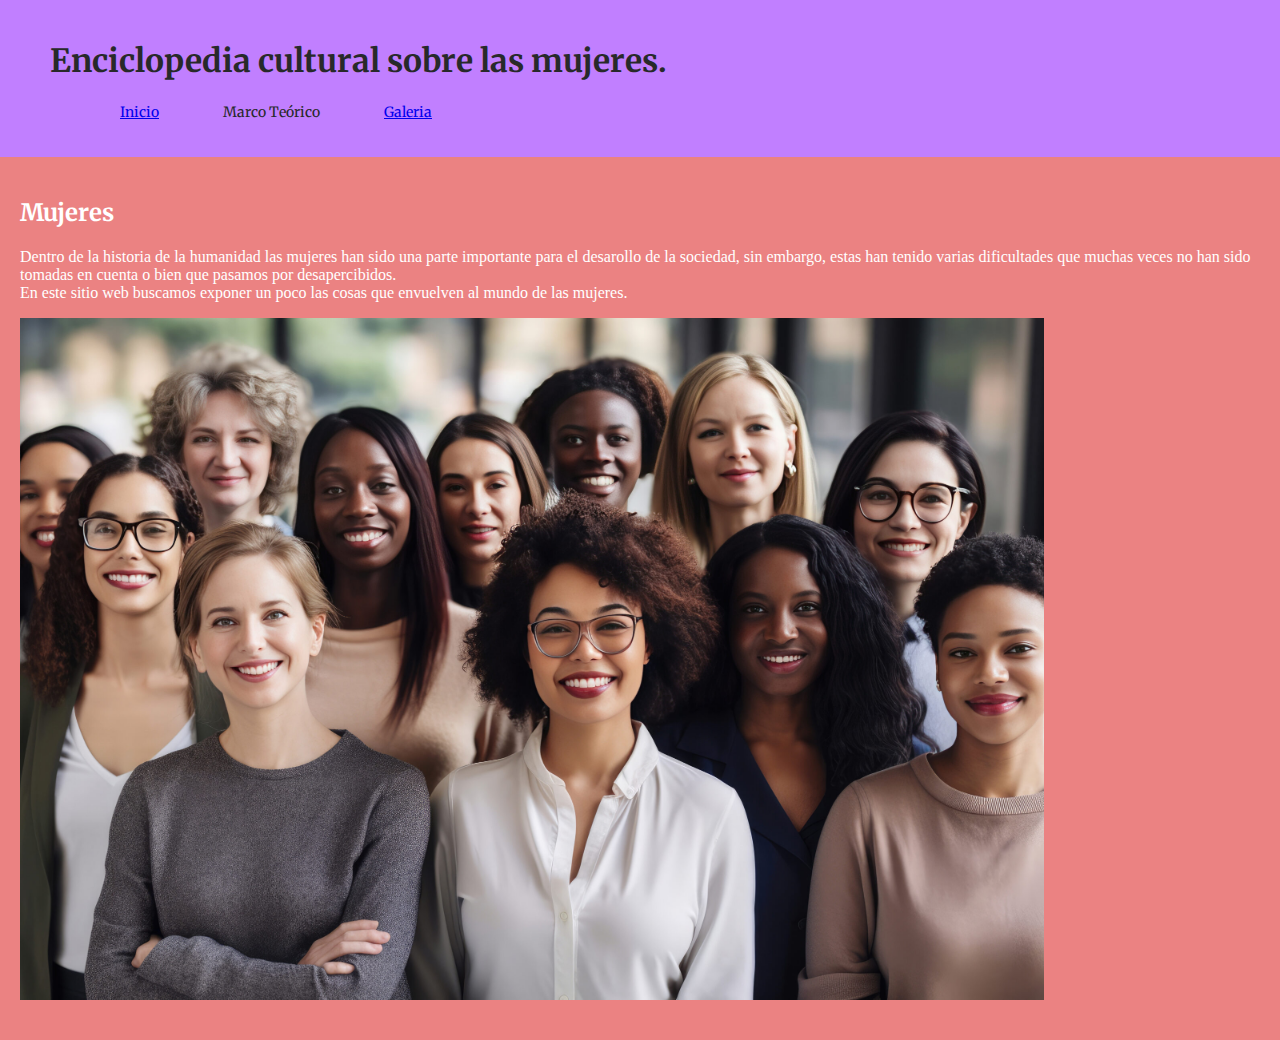
==== Wikipedia-mujeres/index.html @ a5a40515 "Update index.html" ====
<!DOCTYPE html>
<html lang="es">
    <head>
        <meta charset="utf-8">
        <meta name="description" content="Actividad analisis de la cultura">
        <meta name="keywords" content="Ev.1, mujeres, analisis, cultura, html, wiki, fav, uanl, 408">
        <title>Wikipedia cultural: Mujeres</title>
        <link rel="stylesheet" href="estilos/forma.css">
        <link href="https://fonts.googleapis.com/css2?family=Archivo+Black&family=Merriweather:ital,wght@0,300;0,400;0,700;0,900;1,300;1,400;1,700;1,900&family=New+Amsterdam&family=Poppins:ital,wght@0,100;0,200;0,300;0,400;0,500;0,600;0,700;0,800;0,900;1,100;1,200;1,300;1,400;1,500;1,600;1,700;1,800;1,900&display=swap" rel="stylesheet">
    </head>

    <body>
        <header>
            <div>
                <h1>Enciclopedia cultural sobre las mujeres.</h1>
                <nav>
                    <ul>
                        <a href="index.html"><li>Inicio</li></a>
                        <li>Marco Teórico</li>
                        <a href="galeria.html"><li>Galeria</li></a>
                    </ul>
                </nav>
            </div>
        </header>

        <div class="container">
            <div class="columna-derecha">
                <h2>Mujeres</h2>
                <p></p>
                <p>Dentro de la historia de la humanidad las mujeres han sido una parte importante
                    para el desarollo de la sociedad, sin embargo, estas han tenido varias dificultades
                    que muchas veces no han sido tomadas en cuenta o bien que pasamos por desapercibidos.
                    <br>En este sitio web buscamos exponer un poco las cosas que envuelven al mundo de las mujeres.
                </p>

                <img src="img/Mujeres.jpeg" alt="Una imagen de varias mujeres.">
                <p></p>
            </div>
        </div>

    </body>
</html>
---- Wikipedia-mujeres/estilos/forma.css ----
/*Estilos para la wiki de mujeres*/

header {
    background-color: rgb(193, 127, 255);
    color: #28292a;
    padding: 20px 50px;
    display: flex;
    align-items: center;
}

body {
    margin: 0;
    padding: 0;
}

h1 {
   font-family: "Merriweather", serif;
}

h2,h3,h4 {
    font-family: "Merriweather", serif;
}

nav ul li{
    list-style: none;
    display: inline;
    padding: 0px 30px;
    margin: 0;
    font-family: "Merriweather", serif;
    font-size: 14px;
}

.container {
    display: flex;
}

.columna-derecha {
    color: #fff;
    flex: 1;
    padding: 20px;
    background-color: #eb8282;
}

.columna-derecha img{
    width: 1024px;   
}

.galeria {
    display: flex;
}

.galeria img {
    width: 142.5px;
    height: 142.5px;
    margin-right: 20px;
    cursor: pointer;
    border-radius: 5px;
}

#imagengrande {
    margin-top: 20px;
}

#imagenprincipal {
    max-width: 1280px;
    border-radius: 10px;
}
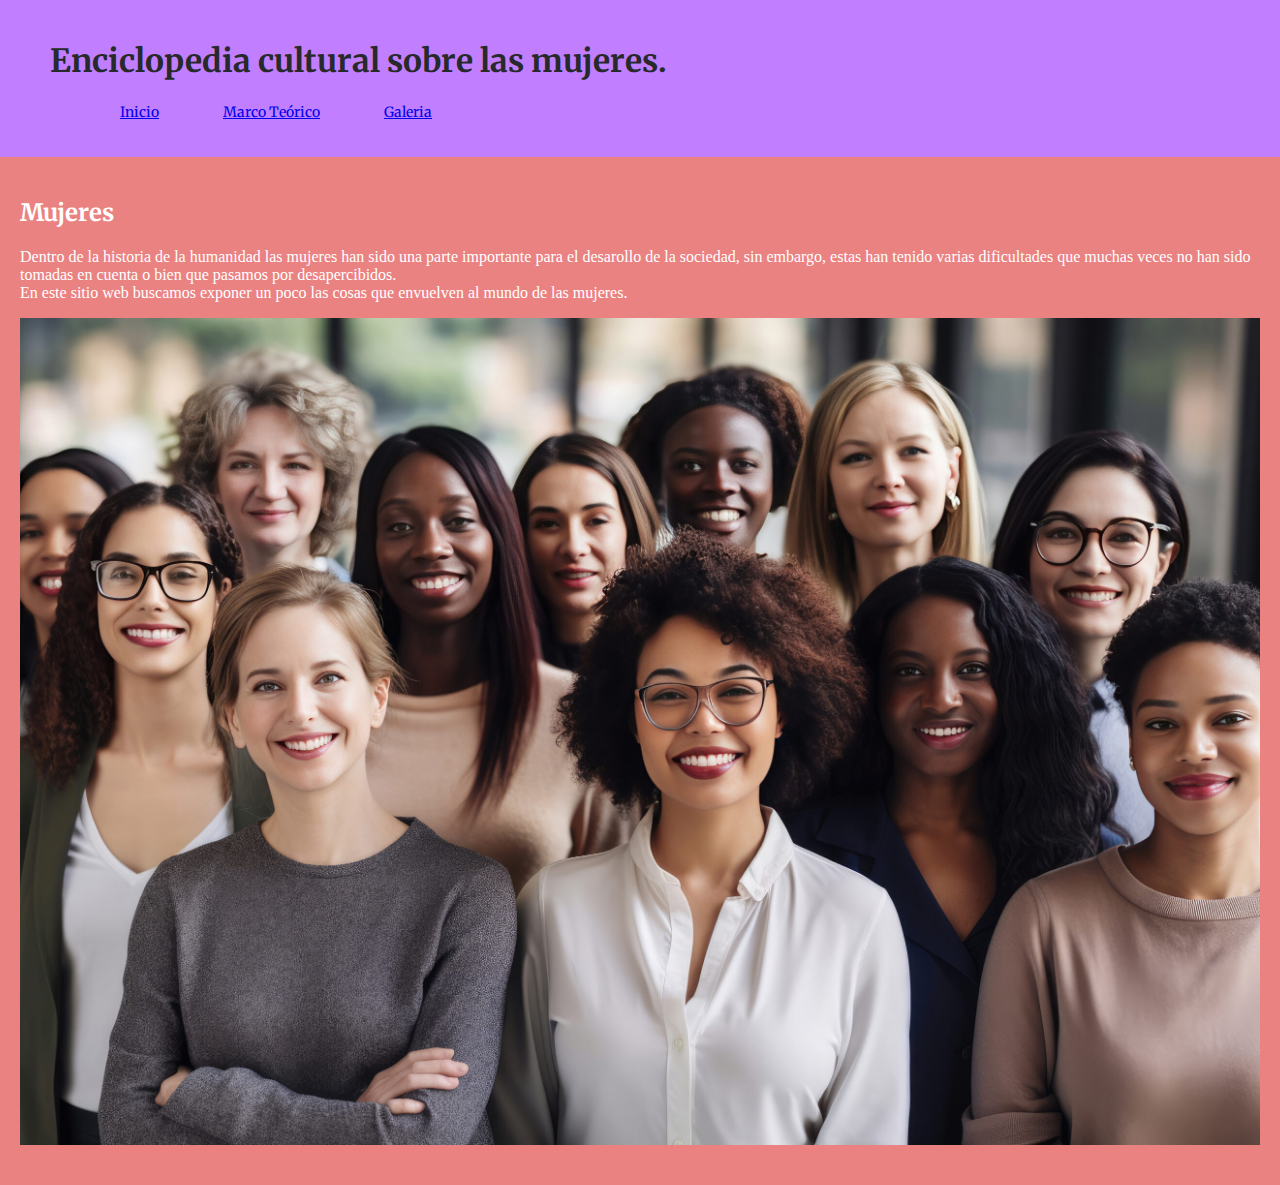
==== commit cc2ebe56: "Update index.html" ====
--- a/Wikipedia-mujeres/index.html
+++ b/Wikipedia-mujeres/index.html
@@ -16,7 +16,7 @@
                 <nav>
                     <ul>
                         <a href="index.html"><li>Inicio</li></a>
-                        <li>Marco Teórico</li>
+                        <a href="marcoteo.html"><li>Marco Teórico</li></a>
                         <a href="galeria.html"><li>Galeria</li></a>
                     </ul>
                 </nav>
--- a/Wikipedia-mujeres/estilos/forma.css
+++ b/Wikipedia-mujeres/estilos/forma.css
@@ -42,19 +42,20 @@
 }
 
 .columna-derecha img{
-    width: 1024px;   
+   max-width: 100%; 
 }
 
 .galeria {
-    display: flex;
+    display: inline;
 }
 
 .galeria img {
     width: 142.5px;
     height: 142.5px;
     margin-right: 20px;
+    padding: 10px 0;
     cursor: pointer;
-    border-radius: 5px;
+    border-radius: 15%;
 }
 
 #imagengrande {
@@ -64,4 +65,5 @@
 #imagenprincipal {
     max-width: 1280px;
     border-radius: 10px;
+    margin-top: 15px;
 }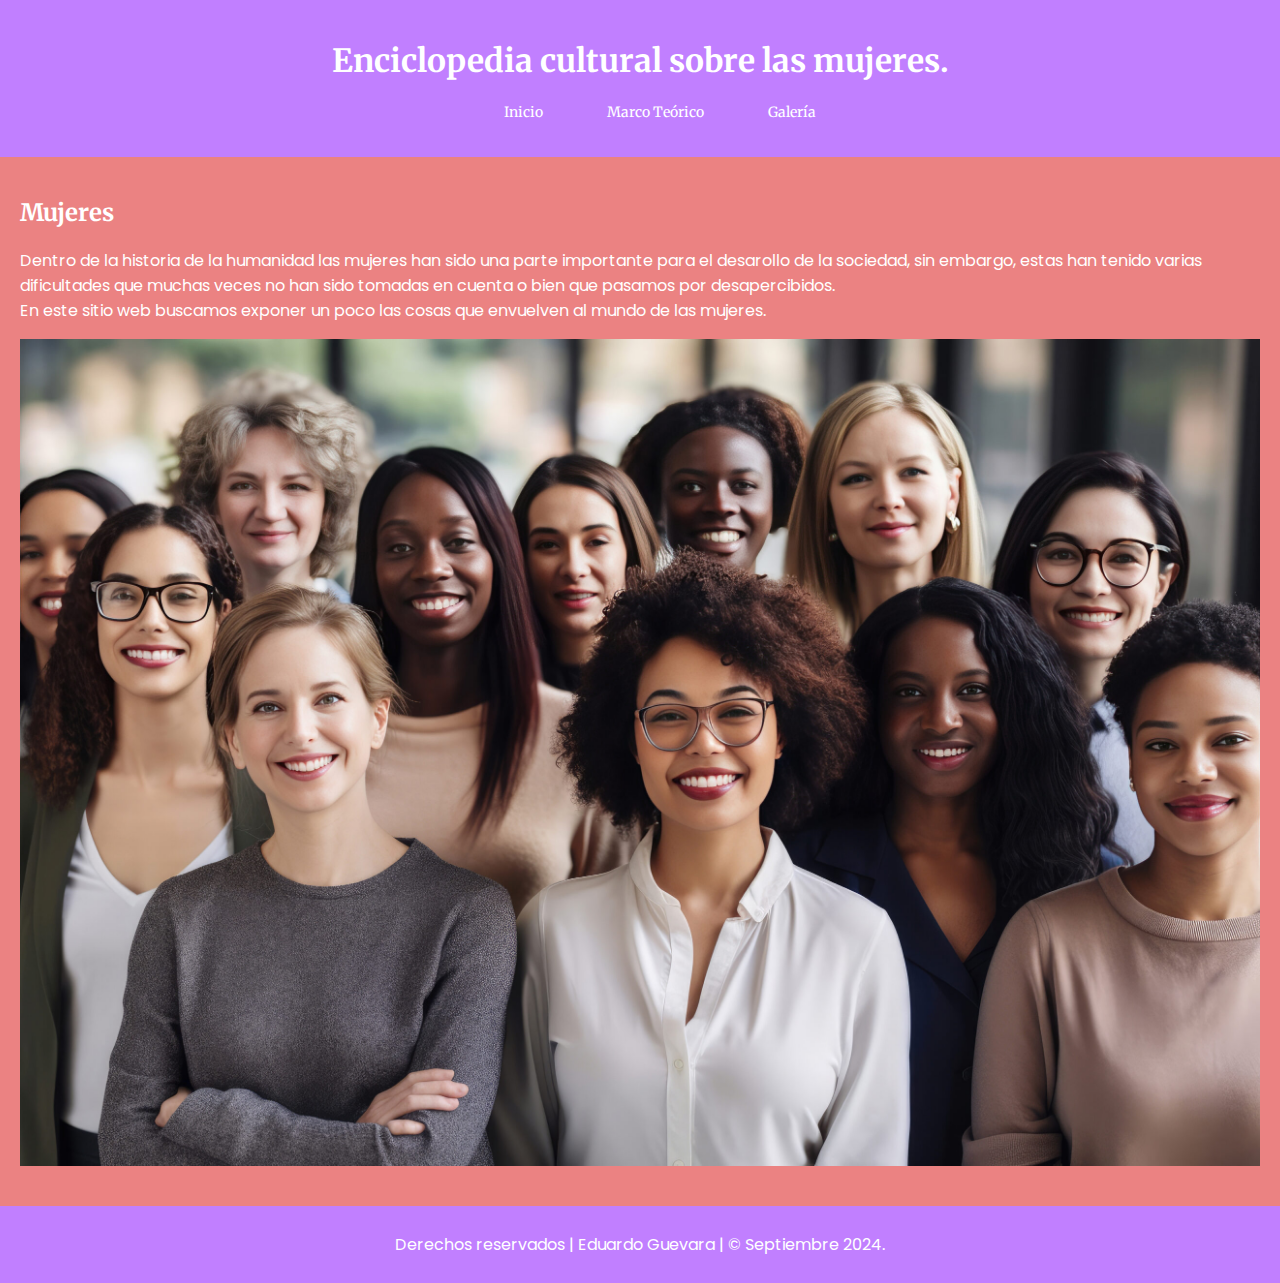
==== commit 45b5bd68: "Cambios css" ====
--- a/Wikipedia-mujeres/index.html
+++ b/Wikipedia-mujeres/index.html
@@ -15,9 +15,9 @@
                 <h1>Enciclopedia cultural sobre las mujeres.</h1>
                 <nav>
                     <ul>
-                        <a href="index.html"><li>Inicio</li></a>
-                        <a href="marcoteo.html"><li>Marco Teórico</li></a>
-                        <a href="galeria.html"><li>Galeria</li></a>
+                        <li><a href="index.html">Inicio</a></li>
+                        <li><a href="marcoteo.html">Marco Teórico</a></li>
+                        <li><a href="galeria.html">Galería</a></li>
                     </ul>
                 </nav>
             </div>
@@ -38,5 +38,9 @@
             </div>
         </div>
 
+        <footer>
+            <p>Derechos reservados | Eduardo Guevara | &copy; Septiembre 2024.</p>
+        </footer>
+
     </body>
 </html>--- a/Wikipedia-mujeres/estilos/forma.css
+++ b/Wikipedia-mujeres/estilos/forma.css
@@ -2,10 +2,9 @@
 
 header {
     background-color: rgb(193, 127, 255);
-    color: #28292a;
+    color: #fff;
     padding: 20px 50px;
-    display: flex;
-    align-items: center;
+    text-align: center;
 }
 
 body {
@@ -21,13 +20,23 @@
     font-family: "Merriweather", serif;
 }
 
-nav ul li{
+nav ul li {
     list-style: none;
     display: inline;
     padding: 0px 30px;
     margin: 0;
     font-family: "Merriweather", serif;
     font-size: 14px;
+}
+
+nav ul li a {
+    text-decoration: none;
+    color: #fff;
+}
+
+p {
+    font-family: "Poppins", sans-serif;
+    font-size: 16px;
 }
 
 .container {
@@ -45,6 +54,13 @@
    max-width: 100%; 
 }
 
+footer {
+    background-color: rgb(193, 127, 255);
+    color: #fff;
+    padding: 10px;
+    text-align: center;
+}
+/*Aquí va la sección de la galería*/
 .galeria {
     display: inline;
 }
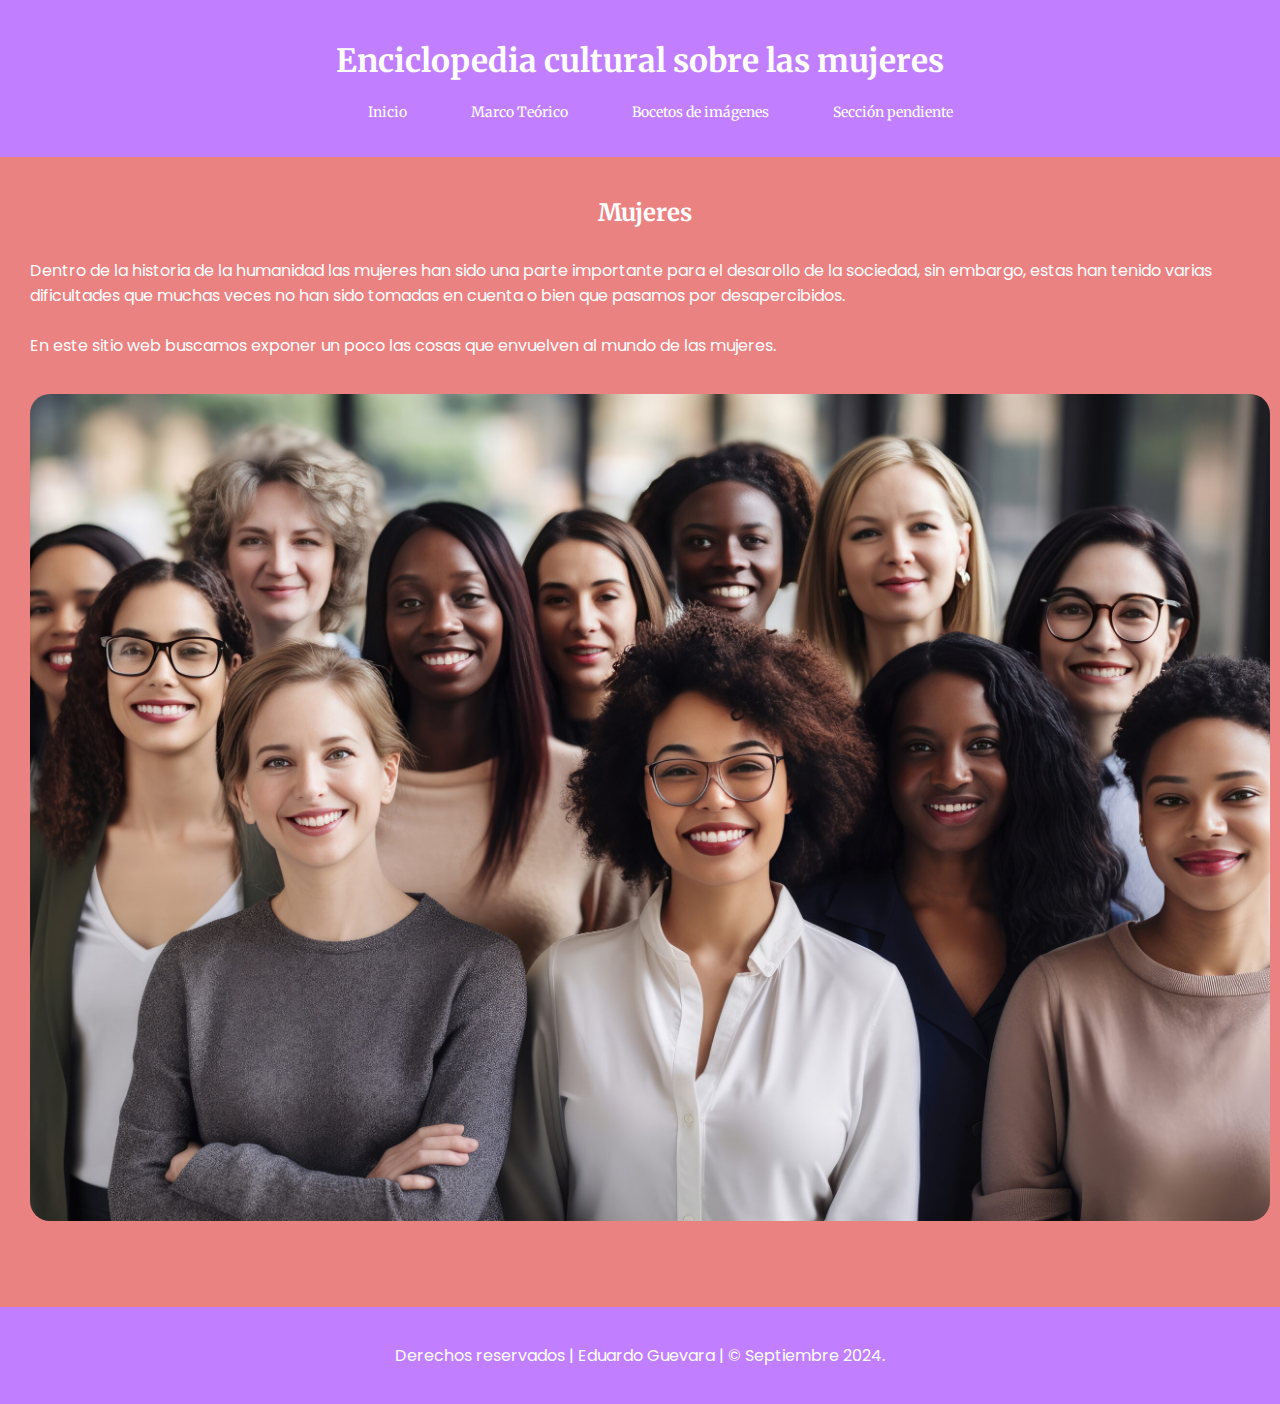
==== commit 28d7c64a: "Update index.html" ====
--- a/Wikipedia-mujeres/index.html
+++ b/Wikipedia-mujeres/index.html
@@ -12,12 +12,13 @@
     <body>
         <header>
             <div>
-                <h1>Enciclopedia cultural sobre las mujeres.</h1>
+                <h1>Enciclopedia cultural sobre las mujeres</h1>
                 <nav>
                     <ul>
                         <li><a href="index.html">Inicio</a></li>
                         <li><a href="marcoteo.html">Marco Teórico</a></li>
-                        <li><a href="galeria.html">Galería</a></li>
+                        <li><a href="galeria.html">Bocetos de imágenes</a></li>
+                        <li><a href="sección.html">Sección pendiente</a></li>
                     </ul>
                 </nav>
             </div>
@@ -26,10 +27,10 @@
         <div class="container">
             <div class="columna-derecha">
                 <h2>Mujeres</h2>
-                <p></p>
                 <p>Dentro de la historia de la humanidad las mujeres han sido una parte importante
                     para el desarollo de la sociedad, sin embargo, estas han tenido varias dificultades
                     que muchas veces no han sido tomadas en cuenta o bien que pasamos por desapercibidos.
+                    <br>
                     <br>En este sitio web buscamos exponer un poco las cosas que envuelven al mundo de las mujeres.
                 </p>
 
--- a/Wikipedia-mujeres/estilos/forma.css
+++ b/Wikipedia-mujeres/estilos/forma.css
@@ -16,7 +16,12 @@
    font-family: "Merriweather", serif;
 }
 
-h2,h3,h4 {
+h2 {
+    font-family: "Merriweather", serif;
+    text-align: center;
+}
+
+h3,h4 {
     font-family: "Merriweather", serif;
 }
 
@@ -51,8 +56,9 @@
 }
 
 .columna-derecha img{
-   max-width: 100%; 
-}
+    max-width: 100%;
+    border-radius: 30px;
+ }
 
 footer {
     background-color: rgb(193, 127, 255);
@@ -60,26 +66,46 @@
     padding: 10px;
     text-align: center;
 }
+/*Aquí va lo del marco teórico*/
+
+.d-flex{
+    display: flex;
+}
+
+.info{
+    margin: 10px;
+}
+
+.d-flex img {
+    width: 150px;
+    border-radius: 18px;
+    align-items: center;
+}
+
+h2 {
+    padding-left: 10px;
+}
+
+img,p, h3 {
+    padding: 10px;
+}
+
 /*Aquí va la sección de la galería*/
-.galeria {
-    display: inline;
-}
 
 .galeria img {
     width: 142.5px;
     height: 142.5px;
-    margin-right: 20px;
-    padding: 10px 0;
+    margin-right: 0px;
+    padding: 5px;
     cursor: pointer;
     border-radius: 15%;
 }
 
 #imagengrande {
-    margin-top: 20px;
+    margin-top: 0px;
 }
 
 #imagenprincipal {
-    max-width: 1280px;
-    border-radius: 10px;
-    margin-top: 15px;
+    width: 1024px;
+    border-radius: 20px;
 }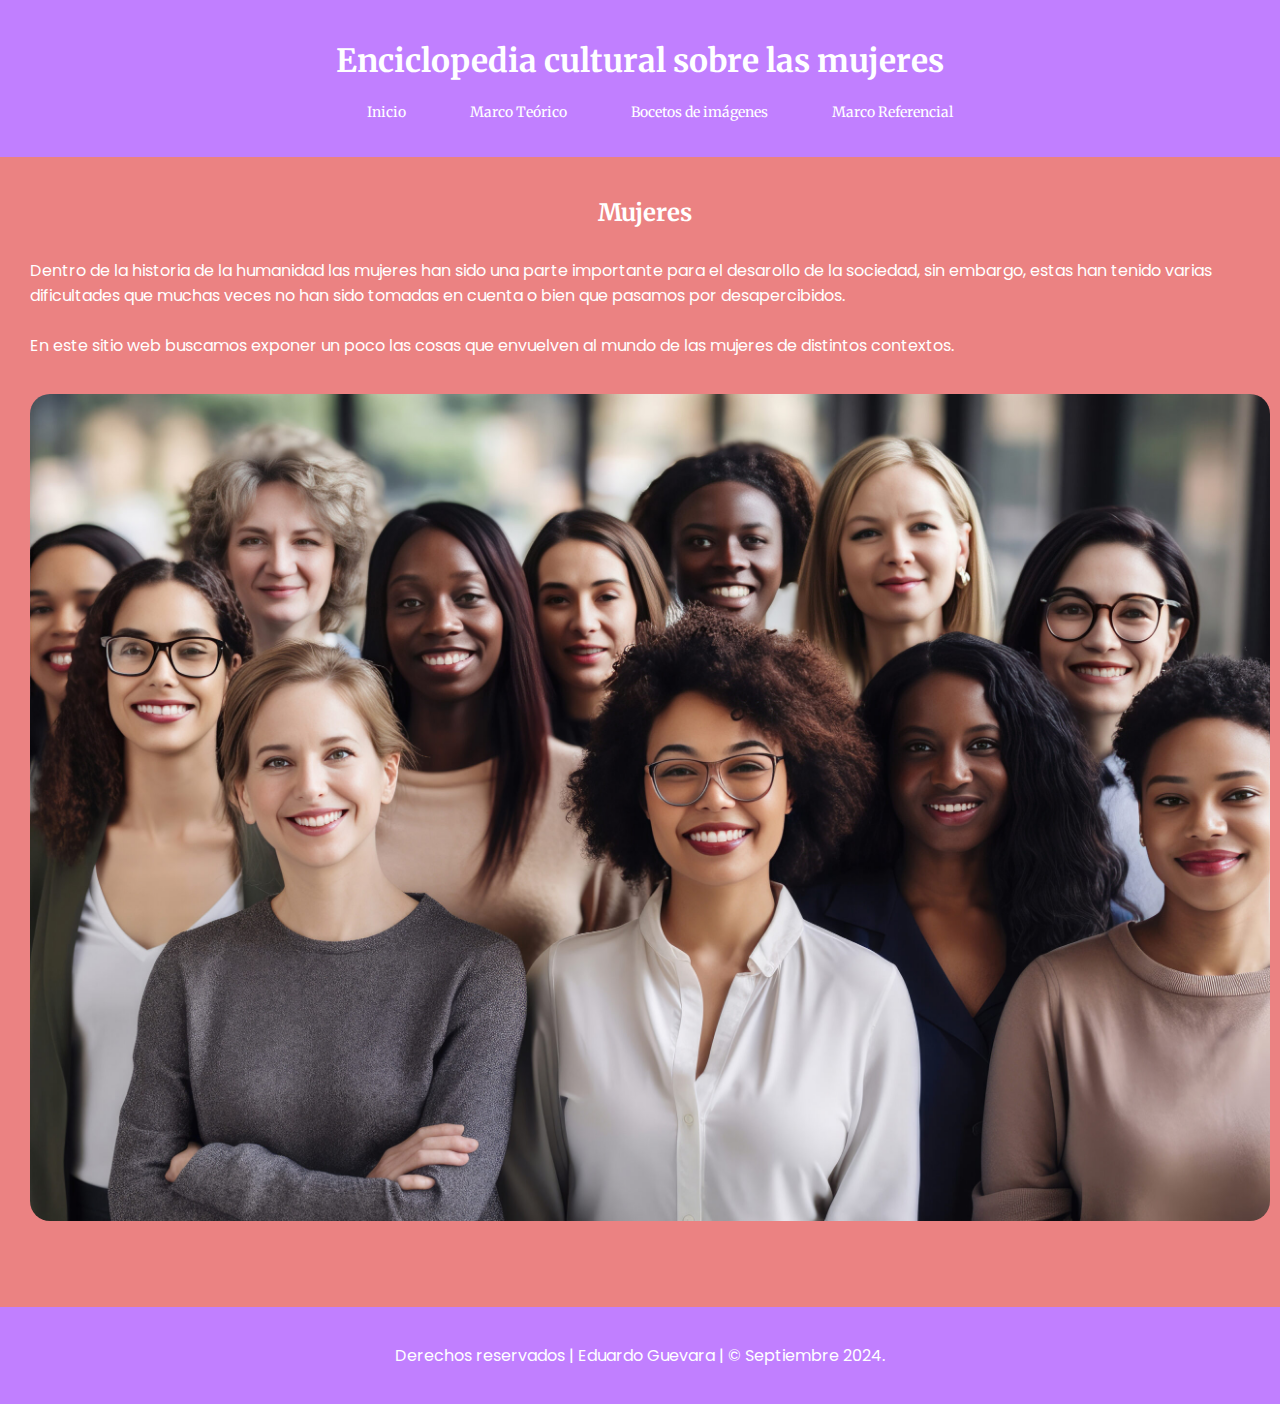
==== commit 3ef7e5de: "Cambios al marco referencial" ====
--- a/Wikipedia-mujeres/index.html
+++ b/Wikipedia-mujeres/index.html
@@ -18,7 +18,7 @@
                         <li><a href="index.html">Inicio</a></li>
                         <li><a href="marcoteo.html">Marco Teórico</a></li>
                         <li><a href="galeria.html">Bocetos de imágenes</a></li>
-                        <li><a href="sección.html">Sección pendiente</a></li>
+                        <li><a href="seccion.html">Marco Referencial</a></li>
                     </ul>
                 </nav>
             </div>
@@ -31,7 +31,8 @@
                     para el desarollo de la sociedad, sin embargo, estas han tenido varias dificultades
                     que muchas veces no han sido tomadas en cuenta o bien que pasamos por desapercibidos.
                     <br>
-                    <br>En este sitio web buscamos exponer un poco las cosas que envuelven al mundo de las mujeres.
+                    <br>En este sitio web buscamos exponer un poco las cosas que envuelven al mundo de las mujeres
+                    de distintos contextos.
                 </p>
 
                 <img src="img/Mujeres.jpeg" alt="Una imagen de varias mujeres.">
--- a/Wikipedia-mujeres/estilos/forma.css
+++ b/Wikipedia-mujeres/estilos/forma.css
@@ -108,4 +108,224 @@
 #imagenprincipal {
     width: 1024px;
     border-radius: 20px;
-}+}
+
+/* Estilo para las nuevas secciones */
+#entrevista, #evidencia-entrevista, #observaciones, #esquema, #cronograma, #lugares, #insights {
+    padding: 20px;
+    margin: 20px auto;
+    max-width: 1100px;
+    border-radius: 10px;
+    box-shadow: 0 4px 6px rgba(0, 0, 0, 0.1);  /* Sombra sutil para dar profundidad */
+}
+
+/* Intercalar el fondo de las secciones */
+#entrevista:nth-child(odd), 
+#evidencia-entrevista:nth-child(odd), 
+#observaciones:nth-child(odd), 
+#esquema:nth-child(odd), 
+#cronograma:nth-child(odd), 
+#lugares:nth-child(odd), 
+#insights:nth-child(odd) {
+    background-color: #f7f7f7; /* Fondo claro para las secciones impares */
+}
+
+#entrevista:nth-child(even), 
+#evidencia-entrevista:nth-child(even), 
+#observaciones:nth-child(even), 
+#esquema:nth-child(even), 
+#cronograma:nth-child(even), 
+#lugares:nth-child(even), 
+#insights:nth-child(even) {
+    background-color: #e0e0e0; /* Fondo más oscuro para las secciones pares */
+}
+
+/* Estilo para la sección de entrevistas */
+#entrevista h1 {
+    text-align: center;
+    font-family: "Archivo Black", sans-serif;
+    color: rgb(193, 127, 255);
+    margin-bottom: 20px;
+}
+
+#entrevista .d-flex {
+    display: flex;
+    flex-wrap: wrap;
+    justify-content: space-around;
+    gap: 20px;
+}
+
+#entrevista .info {
+    flex: 1 1 200px;
+    background-color: #ffffff;  /* Fondo blanco para la caja de información */
+    border-radius: 10px;
+    padding: 15px;
+    box-shadow: 0 4px 6px rgba(0, 0, 0, 0.1);
+}
+
+#entrevista .info h2 {
+    font-family: "Merriweather", serif;
+    color: #333;
+    font-size: 18px;
+}
+
+#entrevista .info p {
+    font-family: "Poppins", sans-serif;
+    font-size: 14px;
+    color: #666;
+}
+
+/* Estilo para la sección de evidencia de entrevistas */
+#evidencia-entrevista {
+    display: flex;
+    flex-wrap: wrap;
+    justify-content: space-between;
+    gap: 20px;
+    text-align: left;
+    border-radius: 10px;
+    padding: 20px;
+}
+
+#evidencia-entrevista .text {
+    flex: 1 1 45%;  /* Ajuste para que el texto ocupe el 45% del espacio */
+    font-family: "Poppins", sans-serif;
+    font-size: 14px;
+    color: #666;
+}
+
+#evidencia-entrevista .text h2 {
+    font-family: "Merriweather", serif;
+    color: rgb(193, 127, 255);
+    font-size: 16px;
+}
+
+#evidencia-entrevista img {
+    flex: 1 1 45%;  /* Ajuste para que la imagen ocupe el 45% del espacio */
+    max-width: 100%;
+    margin: 10px 0;
+    border-radius: 15px;
+    box-shadow: 0 4px 6px rgba(0, 0, 0, 0.1);
+}
+
+/* Estilo para la sección de observaciones */
+#observaciones h2 {
+    font-family: "Archivo Black", sans-serif;
+    color: rgb(193, 127, 255);
+    text-align: left;
+    margin-bottom: 20px;
+}
+
+#observaciones .d-flex {
+    display: flex;
+    flex-wrap: wrap;
+    gap: 20px;
+    justify-content: space-between;
+}
+
+#observaciones .info {
+    display: flex;
+    flex-wrap: wrap;
+    gap: 15px;
+    justify-content: space-between;
+    background-color: #ffffff;  /* Fondo blanco para la caja de información */
+    padding: 15px;
+    border-radius: 10px;
+    box-shadow: 0 4px 6px rgba(0, 0, 0, 0.1);
+    width: 100%;
+}
+
+#observaciones .info img {
+    width: 150px;  /* Tamaño fijo para las imágenes */
+    height: 150px; /* Tamaño fijo para las imágenes */
+    object-fit: cover; /* Asegura que las imágenes no se deformen */
+    border-radius: 10px;
+    box-shadow: 0 4px 6px rgba(0, 0, 0, 0.1);
+    margin-right: 15px;
+}
+
+#observaciones .info p {
+    font-family: "Poppins", sans-serif;
+    font-size: 14px;
+    color: #555;
+    width: 50%;  /* El texto ocupa la mitad del espacio */
+}
+
+/* Estilo para la sección del esquema */
+#esquema h1 {
+    font-family: "Archivo Black", sans-serif;
+    text-align: center;
+    color: rgb(193, 127, 255);
+}
+
+#esquema h2 {
+    font-family: "Merriweather", serif;
+    font-size: 16px;
+    color: #333;
+    margin-bottom: 10px;
+}
+
+/* Estilo para el cronograma */
+#cronograma h2 {
+    font-family: "Archivo Black", sans-serif;
+    text-align: center;
+    color: rgb(193, 127, 255);
+    margin-bottom: 20px;
+}
+
+#cronograma img {
+    width: 100%;
+    border-radius: 15px;
+    box-shadow: 0 4px 6px rgba(0, 0, 0, 0.1);
+}
+
+/* Estilo para la sección de lugares */
+#lugares h2 {
+    font-family: "Archivo Black", sans-serif;
+    color: rgb(193, 127, 255);
+    text-align: center;
+    margin-bottom: 15px;
+}
+
+#lugares h3 {
+    font-family: "Merriweather", serif;
+    font-size: 16px;
+    color: #444;
+    text-align: center;
+    margin: 10px 0;
+}
+
+/* Estilo para la sección de insights */
+#insights ul {
+    list-style-type: none;
+    padding: 0;
+    font-family: "Poppins", sans-serif;
+    font-size: 14px;
+}
+
+#insights li {
+    background-color: #ffffff;  /* Fondo blanco para los elementos de la lista */
+    border-radius: 10px;
+    padding: 10px;
+    margin-bottom: 10px;
+    box-shadow: 0 4px 6px rgba(0, 0, 0, 0.1);
+}
+
+#insights li:hover {
+    background-color: rgb(193, 127, 255);
+    color: white;
+    transition: all 0.3s ease-in-out;
+}
+
+#insights li a {
+    text-decoration: none;
+    color: inherit;
+}
+
+/* Estilo del contenedor de imágenes en secciones */
+.d-flex img {
+    width: 100%;
+    max-width: 200px;
+    margin-bottom: 10px;
+    border-radius: 10px;
+    box-shadow: 0 4px 6px rgba(0, 0, 0, 0.1);
+}
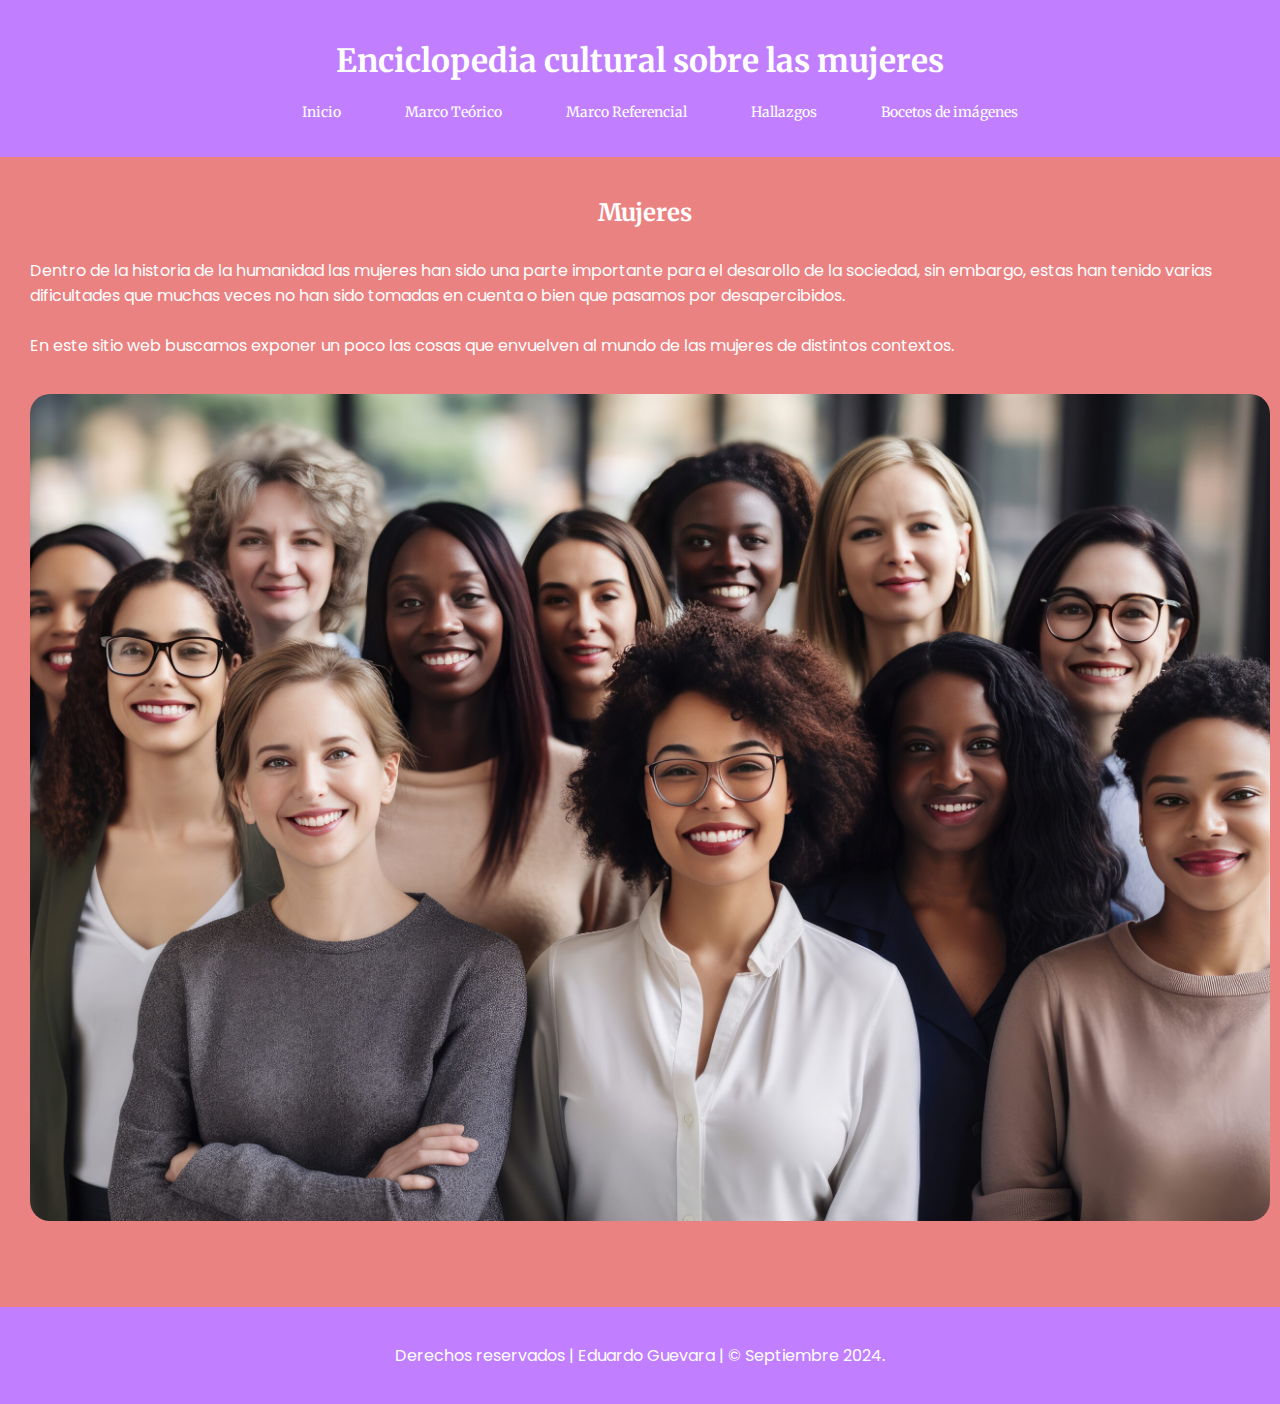
==== commit dc929184: "Cambios wiki" ====
--- a/Wikipedia-mujeres/index.html
+++ b/Wikipedia-mujeres/index.html
@@ -17,8 +17,9 @@
                     <ul>
                         <li><a href="index.html">Inicio</a></li>
                         <li><a href="marcoteo.html">Marco Teórico</a></li>
+                        <li><a href="seccion.html">Marco Referencial</a></li>
+                        <li><a href="hallazgos.html">Hallazgos</a></li>
                         <li><a href="galeria.html">Bocetos de imágenes</a></li>
-                        <li><a href="seccion.html">Marco Referencial</a></li>
                     </ul>
                 </nav>
             </div>
--- a/Wikipedia-mujeres/estilos/forma.css
+++ b/Wikipedia-mujeres/estilos/forma.css
@@ -49,6 +49,12 @@
 }
 
 .columna-derecha {
+    color: #fff;
+    flex: 1;
+    padding: 20px;
+    background-color: #eb8282;
+}
+.columna-izquierda {
     color: #fff;
     flex: 1;
     padding: 20px;
@@ -295,6 +301,12 @@
 }
 
 /* Estilo para la sección de insights */
+#insights h1 {
+    font-family: "Archivo Black", sans-serif;
+    color: rgb(193, 127, 255);
+    text-align: center;
+    margin-bottom: 15px;
+}
 #insights ul {
     list-style-type: none;
     padding: 0;
@@ -308,6 +320,7 @@
     padding: 10px;
     margin-bottom: 10px;
     box-shadow: 0 4px 6px rgba(0, 0, 0, 0.1);
+    color: black
 }
 
 #insights li:hover {
@@ -317,6 +330,62 @@
 }
 
 #insights li a {
+    text-decoration: none;
+    color: inherit;
+}
+
+/* Estilo para la sección de hallazgos */
+#hallazgos {
+    background-color: #fff;
+    padding: 20px;
+    border-radius: 15px;
+    flex-basis: initial;
+}
+
+#hallazgos h1 {
+    font-family: "Archivo Black", sans-serif;
+    color: rgb(193, 127, 255);
+    text-align: center;
+    margin-bottom: 15px;
+}
+
+#hallazgos h2 {
+    font-family: "Archivo Black", sans-serif;
+    color: rgb(193, 127, 255);
+    text-align: left;
+    margin-bottom: 15px;
+}
+
+#hallazgos h3 {
+    font-family: "Archivo Black", sans-serif;
+    color: rgb(193, 127, 255);
+    text-align: left;
+    margin-bottom: 15px;
+}
+
+#hallazgos ul {
+    list-style-type: none;
+    padding: 0;
+    font-family: "Poppins", sans-serif;
+    font-size: 14px;
+}
+
+#hallazgos li {
+    background-color: #ffffff;  /* Fondo blanco para los elementos de la lista */
+    border-radius: 10px;
+    padding: 10px;
+    margin-bottom: 10px;
+    box-shadow: 0 4px 6px rgba(0, 0, 0, 0.1);
+    color: black
+}
+
+#hallazgos li:hover {
+    background-color: rgb(193, 127, 255);
+    color: white;
+    transition: all 0.3s ease-in-out;
+}
+
+#hallazgos li a {
     text-decoration: none;
     color: inherit;
 }
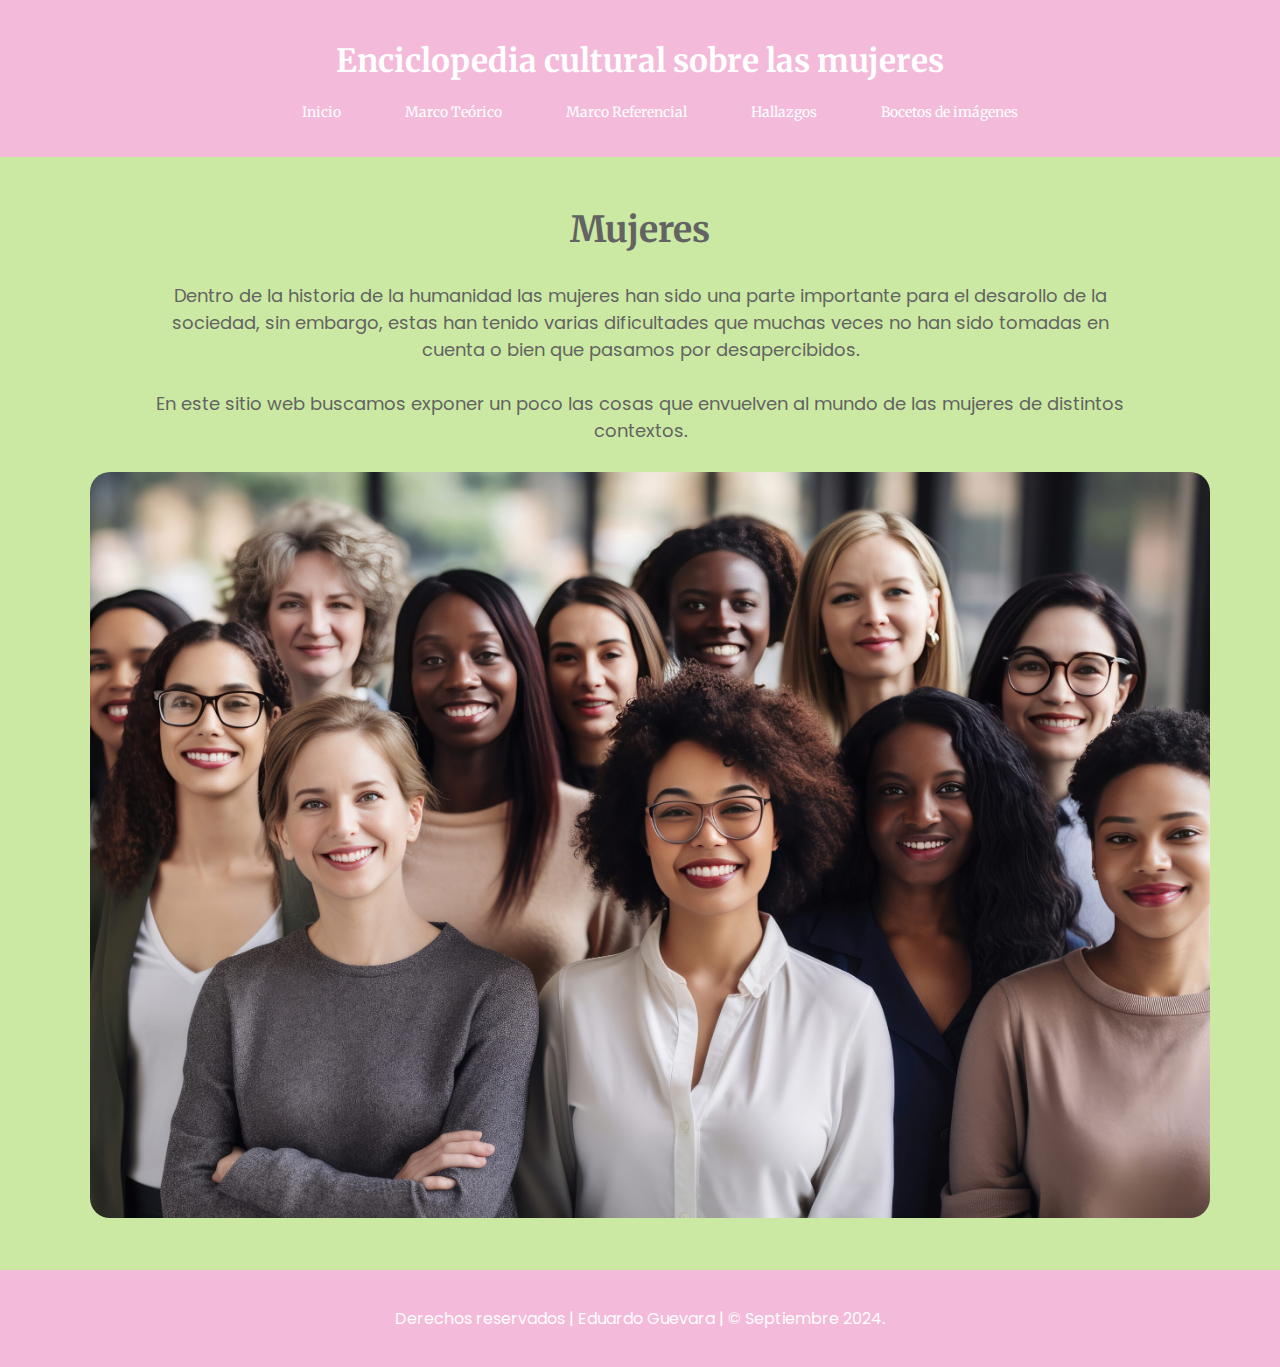
==== commit 61696359: "Cambios css" ====
--- a/Wikipedia-mujeres/index.html
+++ b/Wikipedia-mujeres/index.html
@@ -17,7 +17,7 @@
                     <ul>
                         <li><a href="index.html">Inicio</a></li>
                         <li><a href="marcoteo.html">Marco Teórico</a></li>
-                        <li><a href="seccion.html">Marco Referencial</a></li>
+                        <li><a href="marcoref.html">Marco Referencial</a></li>
                         <li><a href="hallazgos.html">Hallazgos</a></li>
                         <li><a href="galeria.html">Bocetos de imágenes</a></li>
                     </ul>
--- a/Wikipedia-mujeres/estilos/forma.css
+++ b/Wikipedia-mujeres/estilos/forma.css
@@ -1,7 +1,8 @@
 /*Estilos para la wiki de mujeres*/
 
 header {
-    background-color: rgb(193, 127, 255);
+    background-color: #00bf63;
+    background-color: #f4bad9;
     color: #fff;
     padding: 20px 50px;
     text-align: center;
@@ -10,6 +11,14 @@
 body {
     margin: 0;
     padding: 0;
+}
+
+footer {
+    background-color: #c4beed;
+    background-color: #f4bad9;
+    color: #fff;
+    padding: 10px;
+    text-align: center;
 }
 
 h1 {
@@ -49,48 +58,71 @@
 }
 
 .columna-derecha {
-    color: #fff;
+    color: #636363;
     flex: 1;
-    padding: 20px;
-    background-color: #eb8282;
-}
+    padding: 20px 80px;
+    background-color: #8c52ff;
+    background-color: #cbe9a2;
+    text-align: center;
+}
+
+.columna-derecha h2 {
+    font-size: 36px;
+}
+
+.columna-derecha p {
+    padding: 0px 60px 0px;
+    font-size: 18px;
+}
+
 .columna-izquierda {
     color: #fff;
     flex: 1;
     padding: 20px;
-    background-color: #eb8282;
+    background-color: #c4beed;
 }
 
 .columna-derecha img{
     max-width: 100%;
     border-radius: 30px;
- }
-
-footer {
-    background-color: rgb(193, 127, 255);
-    color: #fff;
-    padding: 10px;
-    text-align: center;
 }
 /*Aquí va lo del marco teórico*/
+
+.columna-derecha-m {
+    color: #636363;
+    flex: 1;
+    padding: 20px 60px 30px;
+    background-color: #8c52ff;
+    background-color: #cbe9a2;
+    font-size: 18px;
+}
+
+.columna-derecha-m h2{
+    font-size: 36px;    
+}
+
+.columna-derecha-m h3{
+    font-size: 24px;    
+}
 
 .d-flex{
     display: flex;
+    padding-bottom: 30px;
 }
 
 .info{
     margin: 10px;
+    padding: 0px 30px;
+    text-align: justify;
 }
 
 .d-flex img {
     width: 150px;
     border-radius: 18px;
     align-items: center;
-}
-
-h2 {
-    padding-left: 10px;
-}
+    background-color: #fff;
+}
+
 
 img,p, h3 {
     padding: 10px;
@@ -99,8 +131,8 @@
 /*Aquí va la sección de la galería*/
 
 .galeria img {
-    width: 142.5px;
-    height: 142.5px;
+    width: 120px;
+    height: 120px;
     margin-right: 0px;
     padding: 5px;
     cursor: pointer;
@@ -112,73 +144,65 @@
 }
 
 #imagenprincipal {
-    width: 1024px;
+    width: 600px;
     border-radius: 20px;
 }
 
 /* Estilo para las nuevas secciones */
-#entrevista, #evidencia-entrevista, #observaciones, #esquema, #cronograma, #lugares, #insights {
+#entrevista, #evidencia-entrevista, #observaciones, #esquema, #cronograma, #lugares {
     padding: 20px;
     margin: 20px auto;
     max-width: 1100px;
     border-radius: 10px;
     box-shadow: 0 4px 6px rgba(0, 0, 0, 0.1);  /* Sombra sutil para dar profundidad */
-}
-
-/* Intercalar el fondo de las secciones */
-#entrevista:nth-child(odd), 
-#evidencia-entrevista:nth-child(odd), 
-#observaciones:nth-child(odd), 
-#esquema:nth-child(odd), 
-#cronograma:nth-child(odd), 
-#lugares:nth-child(odd), 
-#insights:nth-child(odd) {
-    background-color: #f7f7f7; /* Fondo claro para las secciones impares */
-}
-
-#entrevista:nth-child(even), 
-#evidencia-entrevista:nth-child(even), 
-#observaciones:nth-child(even), 
-#esquema:nth-child(even), 
-#cronograma:nth-child(even), 
-#lugares:nth-child(even), 
-#insights:nth-child(even) {
-    background-color: #e0e0e0; /* Fondo más oscuro para las secciones pares */
-}
+    
+}
+
+.columna-derecha-ref {
+    color: #636363;
+    flex: 1;
+    padding: 20px;
+    background-color: #cbe9a2;
+    text-align: center;
+}
+
+.columna-derecha-ref p {
+    text-align: center;
+    padding: 0px 120px;
+    font-size: 18px;
+}
+
+.columna-derecha-en {
+    background-color: #c4beed;
+    padding-top: 20px;
+    padding-bottom: 5px;
+}
+
+#entrevista {
+    background-color: #fff;
+    padding: 0px 20px;
+    padding-bottom: 30px;
+    text-align: justify;
+}
+
 
 /* Estilo para la sección de entrevistas */
 #entrevista h1 {
     text-align: center;
-    font-family: "Archivo Black", sans-serif;
-    color: rgb(193, 127, 255);
-    margin-bottom: 20px;
-}
-
-#entrevista .d-flex {
-    display: flex;
-    flex-wrap: wrap;
-    justify-content: space-around;
-    gap: 20px;
-}
-
-#entrevista .info {
-    flex: 1 1 200px;
-    background-color: #ffffff;  /* Fondo blanco para la caja de información */
-    border-radius: 10px;
-    padding: 15px;
-    box-shadow: 0 4px 6px rgba(0, 0, 0, 0.1);
-}
-
-#entrevista .info h2 {
+    font-weight: 800;
+    font-size: 36px;
+    color: rgb(193, 127, 255);
+    padding-top: 40px;
+}
+
+#entrevista h2 {
     font-family: "Merriweather", serif;
     color: #333;
-    font-size: 18px;
-}
-
-#entrevista .info p {
-    font-family: "Poppins", sans-serif;
-    font-size: 14px;
-    color: #666;
+    font-size: 24px;
+}
+
+#entrevista p {
+    padding: 0px 80px;
 }
 
 /* Estilo para la sección de evidencia de entrevistas */
@@ -187,78 +211,66 @@
     flex-wrap: wrap;
     justify-content: space-between;
     gap: 20px;
-    text-align: left;
     border-radius: 10px;
     padding: 20px;
-}
-
-#evidencia-entrevista .text {
-    flex: 1 1 45%;  /* Ajuste para que el texto ocupe el 45% del espacio */
-    font-family: "Poppins", sans-serif;
-    font-size: 14px;
-    color: #666;
-}
-
-#evidencia-entrevista .text h2 {
-    font-family: "Merriweather", serif;
-    color: rgb(193, 127, 255);
-    font-size: 16px;
+    background-color: #ffffff;
+    text-align: center;
+}
+
+#evidencia-entrevista h1,
+#evidencia-entrevista h2 {
+    text-align: center;
+    color: rgb(193, 127, 255);
+    margin: auto; /* Asegura que estén centrados en el bloque */
+    padding: 10px 0px;
 }
 
 #evidencia-entrevista img {
     flex: 1 1 45%;  /* Ajuste para que la imagen ocupe el 45% del espacio */
     max-width: 100%;
+    border-radius: 15px;
+    box-shadow: 0 4px 6px rgba(0, 0, 0, 0.1);
+}
+
+/* Estilo para la sección de observaciones */
+#observaciones {
+    background-color: #ffffff;
+    display: flex;
+    flex-wrap: wrap;
+    justify-content: center; /* Centra horizontalmente */
+    align-items: center; /* Centra verticalmente si es necesario */
+    text-align: center; /* Asegura que el texto relacionado también esté centrado */
+    
+}
+
+#observaciones h2 {
+    color: rgb(193, 127, 255);
+    text-align: center;
+    margin-bottom: 20px;
+}
+
+#observaciones img {
+    max-width: 100%;
     margin: 10px 0;
     border-radius: 15px;
     box-shadow: 0 4px 6px rgba(0, 0, 0, 0.1);
 }
 
-/* Estilo para la sección de observaciones */
-#observaciones h2 {
-    font-family: "Archivo Black", sans-serif;
-    color: rgb(193, 127, 255);
-    text-align: left;
-    margin-bottom: 20px;
-}
-
-#observaciones .d-flex {
-    display: flex;
-    flex-wrap: wrap;
-    gap: 20px;
-    justify-content: space-between;
-}
-
-#observaciones .info {
-    display: flex;
-    flex-wrap: wrap;
-    gap: 15px;
-    justify-content: space-between;
-    background-color: #ffffff;  /* Fondo blanco para la caja de información */
-    padding: 15px;
-    border-radius: 10px;
-    box-shadow: 0 4px 6px rgba(0, 0, 0, 0.1);
-    width: 100%;
-}
-
-#observaciones .info img {
-    width: 150px;  /* Tamaño fijo para las imágenes */
-    height: 150px; /* Tamaño fijo para las imágenes */
-    object-fit: cover; /* Asegura que las imágenes no se deformen */
-    border-radius: 10px;
-    box-shadow: 0 4px 6px rgba(0, 0, 0, 0.1);
-    margin-right: 15px;
-}
-
-#observaciones .info p {
+#observaciones p {
     font-family: "Poppins", sans-serif;
-    font-size: 14px;
     color: #555;
-    width: 50%;  /* El texto ocupa la mitad del espacio */
+    text-align: justify;
+    padding: 0px 80px;
+
 }
 
 /* Estilo para la sección del esquema */
+#esquema {
+    background-color: #fff;
+}
+
 #esquema h1 {
-    font-family: "Archivo Black", sans-serif;
+    font-size: 36px;
     text-align: center;
     color: rgb(193, 127, 255);
 }
@@ -267,10 +279,15 @@
     font-family: "Merriweather", serif;
     font-size: 16px;
     color: #333;
-    margin-bottom: 10px;
+    margin-bottom: 20px;
+    padding: 0px 150px;
 }
 
 /* Estilo para el cronograma */
+#cronograma {
+    background-color: #fff;
+}
+
 #cronograma h2 {
     font-family: "Archivo Black", sans-serif;
     text-align: center;
@@ -285,6 +302,10 @@
 }
 
 /* Estilo para la sección de lugares */
+#lugares {
+    background-color: #ffffff;
+}
+
 #lugares h2 {
     font-family: "Archivo Black", sans-serif;
     color: rgb(193, 127, 255);
@@ -301,8 +322,14 @@
 }
 
 /* Estilo para la sección de insights */
+#insights {
+    background-color: #fff;
+    padding: 20px;
+    border-radius: 15px;
+    flex-basis: initial;
+}
+
 #insights h1 {
-    font-family: "Archivo Black", sans-serif;
     color: rgb(193, 127, 255);
     text-align: center;
     margin-bottom: 15px;
@@ -315,18 +342,20 @@
 }
 
 #insights li {
-    background-color: #ffffff;  /* Fondo blanco para los elementos de la lista */
+    background-color: #cbe9a2;  /* Fondo blanco para los elementos de la lista */
     border-radius: 10px;
-    padding: 10px;
+    padding: 15px 30px;
     margin-bottom: 10px;
     box-shadow: 0 4px 6px rgba(0, 0, 0, 0.1);
-    color: black
+    color: #636363;
+    text-align: justify;
 }
 
 #insights li:hover {
     background-color: rgb(193, 127, 255);
     color: white;
     transition: all 0.3s ease-in-out;
+    transform: scale(1.05);
 }
 
 #insights li a {
@@ -343,21 +372,19 @@
 }
 
 #hallazgos h1 {
-    font-family: "Archivo Black", sans-serif;
     color: rgb(193, 127, 255);
     text-align: center;
     margin-bottom: 15px;
+    font-weight: 700;
 }
 
 #hallazgos h2 {
-    font-family: "Archivo Black", sans-serif;
     color: rgb(193, 127, 255);
     text-align: left;
     margin-bottom: 15px;
 }
 
 #hallazgos h3 {
-    font-family: "Archivo Black", sans-serif;
     color: rgb(193, 127, 255);
     text-align: left;
     margin-bottom: 15px;
@@ -371,18 +398,19 @@
 }
 
 #hallazgos li {
-    background-color: #ffffff;  /* Fondo blanco para los elementos de la lista */
+    background-color: #cbe9a2;  /* Fondo blanco para los elementos de la lista */
     border-radius: 10px;
-    padding: 10px;
+    padding: 15px 30px;
     margin-bottom: 10px;
     box-shadow: 0 4px 6px rgba(0, 0, 0, 0.1);
-    color: black
+    color: #636363
 }
 
 #hallazgos li:hover {
     background-color: rgb(193, 127, 255);
     color: white;
     transition: all 0.3s ease-in-out;
+    transform: scale(1.05);
 }
 
 #hallazgos li a {
